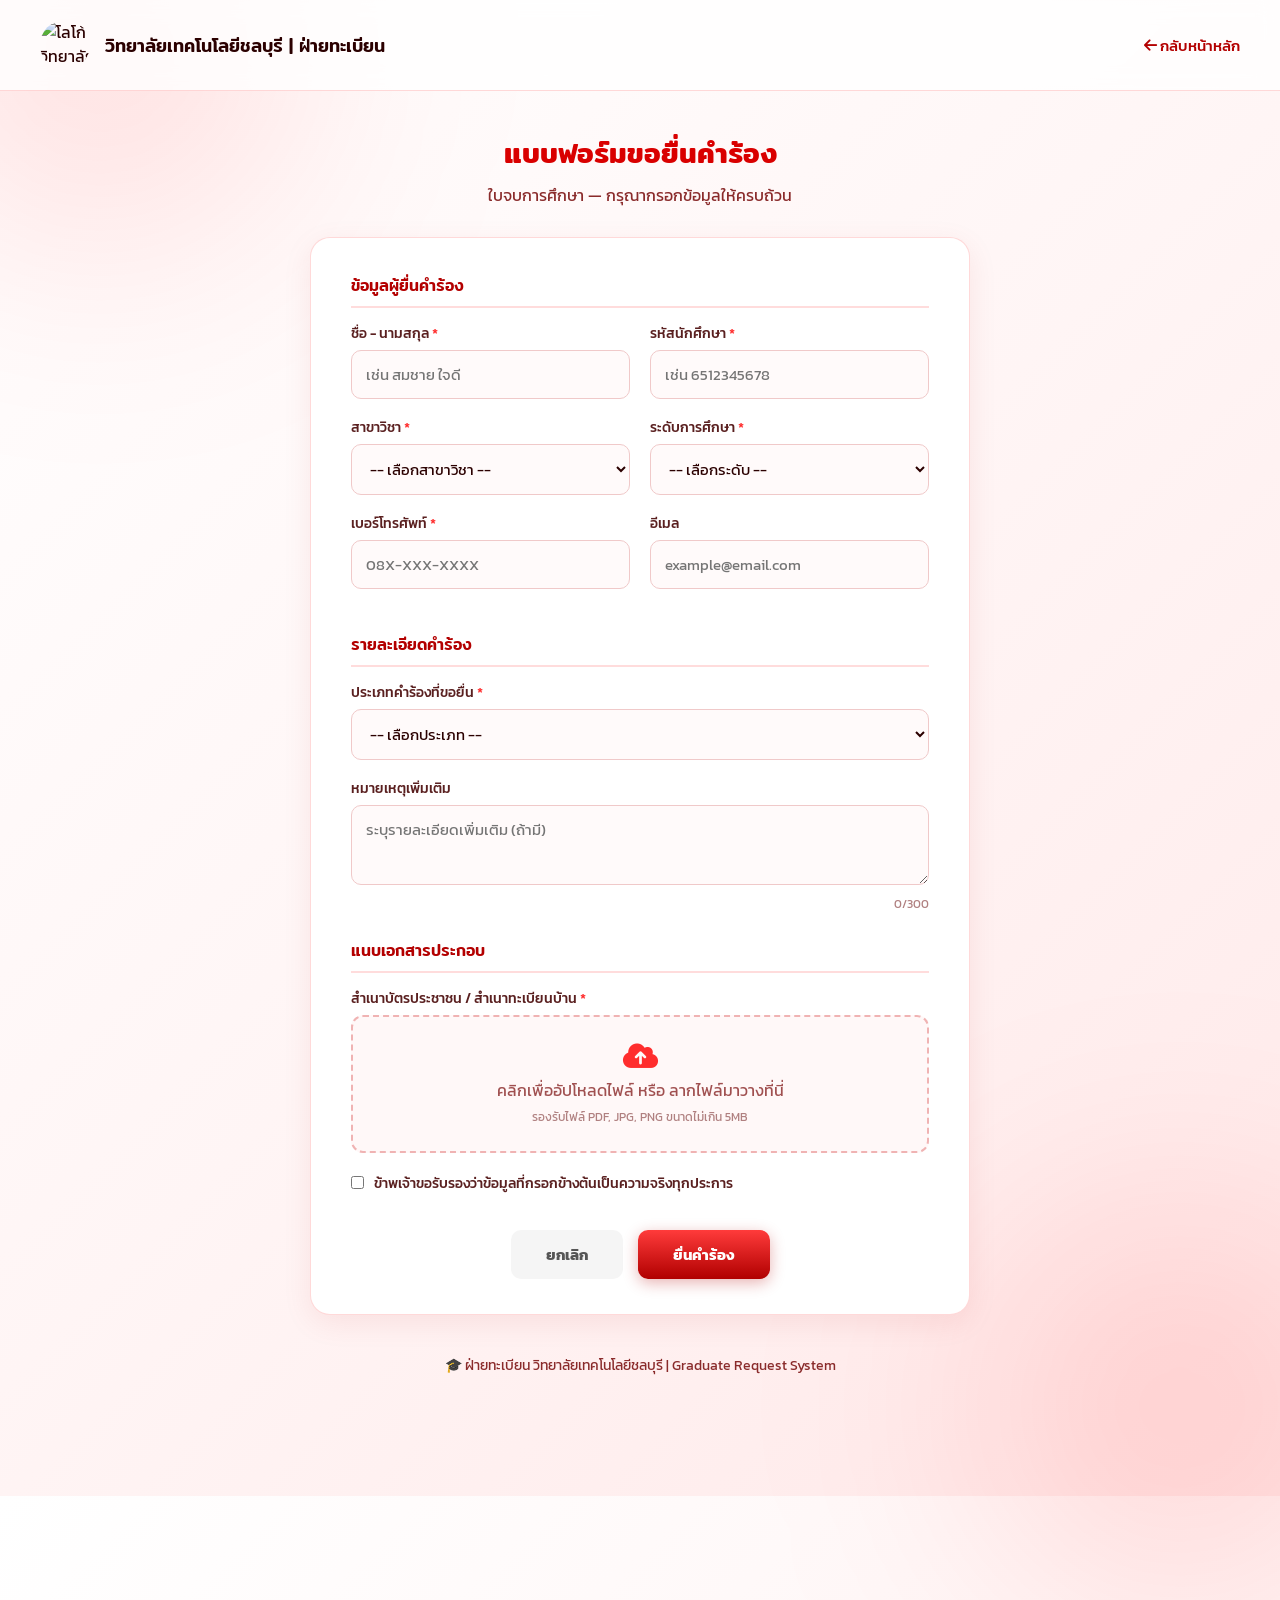
==== request.html @ 62e67296 "request.html" ====
<!DOCTYPE html>
<html lang="th">
<head>
<meta charset="UTF-8">
<meta name="viewport" content="width=device-width, initial-scale=1.0">
<title>แบบฟอร์มขอยื่นคำร้องใบจบการศึกษา</title>

<link rel="stylesheet"
href="https://cdnjs.cloudflare.com/ajax/libs/font-awesome/6.5.2/css/all.min.css">
<link rel="preconnect" href="https://fonts.googleapis.com">
<link rel="preconnect" href="https://fonts.gstatic.com" crossorigin>
<link href="https://fonts.googleapis.com/css2?family=Kanit:wght@300;400;500;600;700&family=Mitr:wght@400;500;600&display=swap" rel="stylesheet">

<style>
*{
    margin:0;
    padding:0;
    box-sizing:border-box;
    font-family: 'Kanit', 'Segoe UI', sans-serif;
}

body{
    background: linear-gradient(135deg,#ffffff,#fff5f5,#ffe9e9);
    min-height:100vh;
    color:#2b0000;
    overflow-x:hidden;
    position:relative;
}

body::before{
    content:"";
    position:absolute;
    width:400px;
    height:400px;
    background:rgba(255,0,0,0.12);
    border-radius:50%;
    top:-150px;
    left:-100px;
    filter: blur(120px);
    animation: blobMove1 12s ease-in-out infinite;
}

body::after{
    content:"";
    position:absolute;
    width:400px;
    height:400px;
    background:rgba(255,0,0,0.12);
    border-radius:50%;
    bottom:-150px;
    right:-100px;
    filter: blur(120px);
    animation: blobMove2 14s ease-in-out infinite;
}

@keyframes blobMove1{
    0%,100%{ transform: translate(0,0) scale(1); }
    50%{ transform: translate(60px,40px) scale(1.15); }
}

@keyframes blobMove2{
    0%,100%{ transform: translate(0,0) scale(1); }
    50%{ transform: translate(-50px,-30px) scale(1.1); }
}

@keyframes fadeInUp{
    from{ opacity:0; transform: translateY(20px); }
    to{ opacity:1; transform: translateY(0); }
}

@keyframes fadeIn{
    from{ opacity:0; }
    to{ opacity:1; }
}

@keyframes popIn{
    from{ opacity:0; transform: scale(0.85); }
    to{ opacity:1; transform: scale(1); }
}

@keyframes shake{
    10%,90%{ transform: translateX(-1px); }
    20%,80%{ transform: translateX(2px); }
    30%,50%,70%{ transform: translateX(-4px); }
    40%,60%{ transform: translateX(4px); }
}

.topbar{
    position:relative;
    z-index:1;
    display:flex;
    align-items:center;
    gap:15px;
    padding:20px 40px;
    background:#ffffffcc;
    border-bottom:1px solid rgba(255,0,0,0.15);
    backdrop-filter: blur(10px);
    animation: fadeIn 0.6s ease-out;
}

.topbar img{
    width:50px;
    height:50px;
    border-radius:50%;
    transition: transform 0.4s ease;
}

.topbar img:hover{
    transform: rotate(360deg);
}

.topbar h2{
    font-family:'Mitr', sans-serif;
    font-size:18px;
    font-weight:500;
    color:#2b0000;
}

.back-link{
    margin-left:auto;
    color:#b30000;
    text-decoration:none;
    font-weight:500;
    font-size:15px;
}

.back-link:hover{
    text-decoration:underline;
}

.container{
    position:relative;
    z-index:1;
    max-width:700px;
    margin:40px auto;
    padding:0 20px 60px;
}

.page-title{
    text-align:center;
    margin-bottom:30px;
    opacity:0;
    animation: fadeInUp 0.6s ease-out 0.1s forwards;
}

.page-title h1{
    font-family:'Mitr', sans-serif;
    font-size:28px;
    color:#d90000;
    font-weight:600;
}

.page-title p{
    color:#8a2b2b;
    margin-top:8px;
}

.form-card{
    background:#ffffff;
    border:1px solid rgba(255,0,0,0.15);
    border-radius:20px;
    padding:35px 40px;
    box-shadow:0 8px 30px rgba(179,0,0,0.08);
    opacity:0;
    animation: fadeInUp 0.6s ease-out 0.2s forwards;
}

.section-title{
    font-family:'Mitr', sans-serif;
    color:#b30000;
    font-size:16px;
    font-weight:500;
    margin:25px 0 15px;
    padding-bottom:8px;
    border-bottom:2px solid #ffdcdc;
}

.section-title:first-child{
    margin-top:0;
}

.form-group{
    margin-bottom:18px;
}

.form-row{
    display:flex;
    gap:20px;
}

.form-row .form-group{
    flex:1;
}

label{
    display:block;
    font-size:14px;
    color:#5a2020;
    margin-bottom:6px;
    font-weight:500;
}

label .required{
    color:#ff2d2d;
}

input[type="text"],
input[type="tel"],
input[type="email"],
select,
textarea{
    width:100%;
    padding:12px 14px;
    border-radius:10px;
    border:1px solid #f0c9c9;
    background:#fffafa;
    color:#2b0000;
    font-family:'Kanit', sans-serif;
    font-size:15px;
    outline:none;
    transition: border-color 0.2s, box-shadow 0.2s, transform 0.2s;
}

input:focus,
select:focus,
textarea:focus{
    border-color:#ff2d2d;
    box-shadow:0 0 0 3px rgba(255,45,45,0.12);
    transform: translateY(-1px);
}

textarea{
    resize:vertical;
    min-height:80px;
}

.upload-box{
    border:2px dashed #f0b3b3;
    border-radius:12px;
    padding:25px;
    text-align:center;
    color:#a05050;
    background:#fff8f8;
    cursor:pointer;
    transition:0.25s;
}

.upload-box:hover{
    border-color:#ff2d2d;
    background:#fff0f0;
    transform: translateY(-2px);
}

.upload-box i{
    font-size:28px;
    color:#ff2d2d;
    margin-bottom:8px;
    display:block;
}

.upload-hint{
    font-size:12px;
    color:#b08080;
    margin-top:6px;
}

.checkbox-row{
    display:flex;
    align-items:flex-start;
    gap:10px;
    margin-top:20px;
    font-size:14px;
    color:#5a2020;
}

.checkbox-row input{
    margin-top:3px;
}

.actions{
    display:flex;
    justify-content:center;
    gap:15px;
    margin-top:30px;
}

.btn{
    display:inline-block;
    padding:13px 35px;
    border-radius:10px;
    text-decoration:none;
    font-weight:bold;
    cursor:pointer;
    border:none;
    font-family:'Kanit', sans-serif;
    font-size:15px;
    position:relative;
    overflow:hidden;
    transition: transform 0.2s ease, box-shadow 0.2s ease;
}

.btn:hover{
    transform: translateY(-3px);
}

.btn:active{
    transform: translateY(0);
}

.ripple{
    position:absolute;
    border-radius:50%;
    background:rgba(255,255,255,0.55);
    transform:scale(0);
    animation: rippleEffect 0.6s ease-out;
    pointer-events:none;
}

@keyframes rippleEffect{
    to{ transform:scale(3); opacity:0; }
}

.btn-primary{
    background:linear-gradient(#ff3b3b,#b00000);
    color:white;
    box-shadow:0 4px 15px rgba(179,0,0,0.3);
}

.btn-secondary{
    background:#f5f5f5;
    color:#555;
}

.footer{
    position:relative;
    z-index:1;
    text-align:center;
    margin-top:40px;
    color:#8a2b2b;
    font-size:14px;
    padding-bottom:20px;
}

.error-msg{
    display:none;
    color:#ff2d2d;
    font-size:12.5px;
    margin-top:5px;
}

.form-group.invalid input,
.form-group.invalid select,
.form-group.invalid .upload-box{
    border-color:#ff2d2d;
    box-shadow:0 0 0 3px rgba(255,45,45,0.12);
    animation: shake 0.4s ease;
}

.form-group.invalid .error-msg{
    display:block;
}

.char-count{
    text-align:right;
    font-size:12px;
    color:#b08080;
    margin-top:4px;
}

.upload-box.has-file{
    border-style:solid;
    border-color:#2ecc71;
    background:#f3fff6;
}

.upload-box.has-file i{
    color:#2ecc71;
}

.file-name{
    margin-top:8px;
    font-size:13px;
    color:#2b0000;
    font-weight:500;
    word-break:break-all;
    animation: popIn 0.3s ease-out;
}

.file-name .remove-file{
    color:#ff2d2d;
    margin-left:8px;
    cursor:pointer;
    text-decoration:underline;
}

.btn-primary:disabled{
    opacity:0.5;
    cursor:not-allowed;
    box-shadow:none;
}

.modal-overlay{
    display:none;
    position:fixed;
    inset:0;
    background:rgba(43,0,0,0.45);
    z-index:10;
    align-items:center;
    justify-content:center;
}

.modal-overlay.show{
    display:flex;
}

.modal-box{
    background:#fff;
    border-radius:18px;
    padding:40px 35px;
    text-align:center;
    max-width:360px;
    width:90%;
    box-shadow:0 15px 40px rgba(0,0,0,0.25);
    animation: popIn 0.35s ease-out;
}

.modal-box i{
    font-size:50px;
    color:#2ecc71;
    margin-bottom:15px;
    animation: popIn 0.5s ease-out 0.1s backwards;
}

.modal-box h3{
    font-family:'Mitr', sans-serif;
    color:#2b0000;
    margin-bottom:8px;
}

.modal-box p{
    color:#7a4d4d;
    font-size:14px;
    margin-bottom:20px;
}
</style>
</head>
<body>

<div class="topbar">
    <img src="cmt-logo.png" alt="โลโก้วิทยาลัย">
    <h2>วิทยาลัยเทคโนโลยีชลบุรี | ฝ่ายทะเบียน</h2>
    <a href="index.html" class="back-link"><i class="fa-solid fa-arrow-left"></i> กลับหน้าหลัก</a>
</div>

<div class="container">

    <div class="page-title">
        <h1>แบบฟอร์มขอยื่นคำร้อง</h1>
        <p>ใบจบการศึกษา — กรุณากรอกข้อมูลให้ครบถ้วน</p>
    </div>

    <form class="form-card" id="requestForm" novalidate>

        <div class="section-title">ข้อมูลผู้ยื่นคำร้อง</div>

        <div class="form-row">
            <div class="form-group" id="group-fullname">
                <label>ชื่อ - นามสกุล <span class="required">*</span></label>
                <input type="text" id="fullname" placeholder="เช่น สมชาย ใจดี">
                <div class="error-msg">กรุณากรอกชื่อ-นามสกุล</div>
            </div>
            <div class="form-group" id="group-studentid">
                <label>รหัสนักศึกษา <span class="required">*</span></label>
                <input type="text" id="studentid" placeholder="เช่น 6512345678">
                <div class="error-msg">กรุณากรอกรหัสนักศึกษาให้ถูกต้อง (ตัวเลขเท่านั้น)</div>
            </div>
        </div>

        <div class="form-row">
            <div class="form-group" id="group-major">
                <label>สาขาวิชา <span class="required">*</span></label>
                <select id="major">
                    <option value="">-- เลือกสาขาวิชา --</option>
                    <option>คอมพิวเตอร์ธุรกิจ</option>
                    <option>การบัญชี</option>
                    <option>ช่างยนต์</option>
                    <option>ช่างไฟฟ้ากำลัง</option>
                    <option>อื่นๆ</option>
                </select>
                <div class="error-msg">กรุณาเลือกสาขาวิชา</div>
            </div>
            <div class="form-group" id="group-level">
                <label>ระดับการศึกษา <span class="required">*</span></label>
                <select id="level">
                    <option value="">-- เลือกระดับ --</option>
                    <option>ปวช.</option>
                    <option>ปวส.</option>
                </select>
                <div class="error-msg">กรุณาเลือกระดับการศึกษา</div>
            </div>
        </div>

        <div class="form-row">
            <div class="form-group" id="group-phone">
                <label>เบอร์โทรศัพท์ <span class="required">*</span></label>
                <input type="tel" id="phone" placeholder="08X-XXX-XXXX">
                <div class="error-msg">กรุณากรอกเบอร์โทรศัพท์ 10 หลักให้ถูกต้อง</div>
            </div>
            <div class="form-group" id="group-email">
                <label>อีเมล</label>
                <input type="email" id="email" placeholder="example@email.com">
                <div class="error-msg">รูปแบบอีเมลไม่ถูกต้อง</div>
            </div>
        </div>

        <div class="section-title">รายละเอียดคำร้อง</div>

        <div class="form-group" id="group-type">
            <label>ประเภทคำร้องที่ขอยื่น <span class="required">*</span></label>
            <select id="reqtype">
                <option value="">-- เลือกประเภท --</option>
                <option>ขอใบรับรองสำเร็จการศึกษา</option>
                <option>ขอใบประกาศนียบัตร (ฉบับจริง)</option>
                <option>ขอใบแทนใบประกาศนียบัตร (กรณีสูญหาย)</option>
                <option>ขอใบระเบียนผลการเรียน (Transcript)</option>
            </select>
            <div class="error-msg">กรุณาเลือกประเภทคำร้อง</div>
        </div>

        <div class="form-group">
            <label>หมายเหตุเพิ่มเติม</label>
            <textarea id="note" maxlength="300" placeholder="ระบุรายละเอียดเพิ่มเติม (ถ้ามี)"></textarea>
            <div class="char-count"><span id="noteCount">0</span>/300</div>
        </div>

        <div class="section-title">แนบเอกสารประกอบ</div>

        <div class="form-group" id="group-file">
            <label>สำเนาบัตรประชาชน / สำเนาทะเบียนบ้าน <span class="required">*</span></label>
            <div class="upload-box" id="uploadBox">
                <i class="fa-solid fa-cloud-arrow-up"></i>
                <span id="uploadLabel">คลิกเพื่ออัปโหลดไฟล์ หรือ ลากไฟล์มาวางที่นี่</span>
                <div class="upload-hint">รองรับไฟล์ PDF, JPG, PNG ขนาดไม่เกิน 5MB</div>
                <div class="file-name" id="fileName" style="display:none;"></div>
            </div>
            <input type="file" id="fileInput" accept=".pdf,.jpg,.jpeg,.png" hidden>
            <div class="error-msg">กรุณาแนบไฟล์เอกสาร (PDF/JPG/PNG ไม่เกิน 5MB)</div>
        </div>

        <div class="checkbox-row">
            <input type="checkbox" id="confirm">
            <label for="confirm">ข้าพเจ้าขอรับรองว่าข้อมูลที่กรอกข้างต้นเป็นความจริงทุกประการ</label>
        </div>

        <div class="actions">
            <button type="button" class="btn btn-secondary" id="resetBtn">ยกเลิก</button>
            <button type="submit" class="btn btn-primary" id="submitBtn">ยื่นคำร้อง</button>
        </div>

    </form>

    <div class="footer">
        🎓 ฝ่ายทะเบียน วิทยาลัยเทคโนโลยีชลบุรี | Graduate Request System
    </div>

</div>

<div class="modal-overlay" id="successModal">
    <div class="modal-box">
        <i class="fa-solid fa-circle-check"></i>
        <h3>ยื่นคำร้องสำเร็จ!</h3>
        <p id="modalText">ระบบได้รับคำร้องของคุณเรียบร้อยแล้ว เจ้าหน้าที่จะดำเนินการตรวจสอบต่อไป</p>
        <button type="button" class="btn btn-primary" id="modalCloseBtn">ตกลง</button>
    </div>
</div>

<script>
document.addEventListener('DOMContentLoaded', function () {

    const form         = document.getElementById('requestForm');
    const fileInput     = document.getElementById('fileInput');
    const uploadBox      = document.getElementById('uploadBox');
    const uploadLabel    = document.getElementById('uploadLabel');
    const fileNameBox    = document.getElementById('fileName');
    const noteField       = document.getElementById('note');
    const noteCount       = document.getElementById('noteCount');
    const submitBtn       = document.getElementById('submitBtn');
    const resetBtn        = document.getElementById('resetBtn');
    const successModal    = document.getElementById('successModal');
    const modalCloseBtn   = document.getElementById('modalCloseBtn');
    const modalText       = document.getElementById('modalText');

    let selectedFile = null;

    /* ---------- ตัวนับตัวอักษรของหมายเหตุ ---------- */
    noteField.addEventListener('input', function () {
        noteCount.textContent = noteField.value.length;
    });

    /* ---------- คลิกที่กล่องเพื่อเลือกไฟล์ ---------- */
    uploadBox.addEventListener('click', function () {
        fileInput.click();
    });

    /* ---------- รองรับการลากไฟล์มาวาง (Drag & Drop) ---------- */
    uploadBox.addEventListener('dragover', function (e) {
        e.preventDefault();
        uploadBox.style.background = '#fff0f0';
    });

    uploadBox.addEventListener('dragleave', function () {
        uploadBox.style.background = '';
    });

    uploadBox.addEventListener('drop', function (e) {
        e.preventDefault();
        uploadBox.style.background = '';
        if (e.dataTransfer.files.length) {
            handleFile(e.dataTransfer.files[0]);
        }
    });

    fileInput.addEventListener('change', function () {
        if (fileInput.files.length) {
            handleFile(fileInput.files[0]);
        }
    });

    function handleFile(file) {
        const allowedTypes = ['application/pdf', 'image/jpeg', 'image/png'];
        const maxSize = 5 * 1024 * 1024; // 5MB

        if (!allowedTypes.includes(file.type)) {
            alert('รองรับเฉพาะไฟล์ PDF, JPG, PNG เท่านั้น');
            fileInput.value = '';
            return;
        }
        if (file.size > maxSize) {
            alert('ขนาดไฟล์ต้องไม่เกิน 5MB');
            fileInput.value = '';
            return;
        }

        selectedFile = file;
        uploadBox.classList.add('has-file');
        uploadLabel.style.display = 'none';
        fileNameBox.style.display = 'block';
        fileNameBox.innerHTML =
            '<i class="fa-solid fa-file-circle-check"></i> ' + file.name +
            ' (' + (file.size / 1024).toFixed(0) + ' KB)' +
            ' <span class="remove-file" id="removeFile">ลบไฟล์</span>';

        document.getElementById('removeFile').addEventListener('click', function (e) {
            e.stopPropagation();
            removeFile();
        });

        clearError('group-file');
    }

    function removeFile() {
        selectedFile = null;
        fileInput.value = '';
        uploadBox.classList.remove('has-file');
        uploadLabel.style.display = 'inline';
        fileNameBox.style.display = 'none';
        fileNameBox.innerHTML = '';
    }

    /* ---------- ฟังก์ชันช่วยแสดง/ล้าง error ---------- */
    function showError(groupId) {
        document.getElementById(groupId).classList.add('invalid');
    }

    function clearError(groupId) {
        document.getElementById(groupId).classList.remove('invalid');
    }

    /* ---------- Validation แบบ real-time เมื่อพิมพ์ ---------- */
    ['fullname', 'studentid', 'phone', 'email'].forEach(function (id) {
        document.getElementById(id).addEventListener('input', function () {
            clearError('group-' + id);
        });
    });
    ['major', 'level', 'reqtype'].forEach(function (id) {
        document.getElementById(id).addEventListener('change', function () {
            clearError('group-' + id);
        });
    });

    /* ---------- ตรวจสอบข้อมูลก่อนส่งฟอร์ม ---------- */
    form.addEventListener('submit', function (e) {
        e.preventDefault();
        let isValid = true;

        const fullname  = document.getElementById('fullname').value.trim();
        const studentid = document.getElementById('studentid').value.trim();
        const major     = document.getElementById('major').value;
        const level     = document.getElementById('level').value;
        const phone     = document.getElementById('phone').value.trim();
        const email     = document.getElementById('email').value.trim();
        const reqtype   = document.getElementById('reqtype').value;
        const confirmChecked = document.getElementById('confirm').checked;

        if (fullname === '') { showError('group-fullname'); isValid = false; }
        else clearError('group-fullname');

        if (!/^[0-9]{5,10}$/.test(studentid)) { showError('group-studentid'); isValid = false; }
        else clearError('group-studentid');

        if (major === '') { showError('group-major'); isValid = false; }
        else clearError('group-major');

        if (level === '') { showError('group-level'); isValid = false; }
        else clearError('group-level');

        if (!/^0[0-9]{9}$/.test(phone.replace(/-/g, ''))) { showError('group-phone'); isValid = false; }
        else clearError('group-phone');

        if (email !== '' && !/^[^\s@]+@[^\s@]+\.[^\s@]+$/.test(email)) { showError('group-email'); isValid = false; }
        else clearError('group-email');

        if (reqtype === '') { showError('group-type'); isValid = false; }
        else clearError('group-type');

        if (!selectedFile) { showError('group-file'); isValid = false; }
        else clearError('group-file');

        if (!confirmChecked) {
            alert('กรุณายืนยันว่าข้อมูลที่กรอกเป็นความจริง');
            isValid = false;
        }

        if (!isValid) {
            const firstError = document.querySelector('.form-group.invalid');
            if (firstError) {
                firstError.scrollIntoView({ behavior: 'smooth', block: 'center' });
            }
            return;
        }

        /* ---------- จำลองการส่งข้อมูล (ยังไม่เชื่อมกับฐานข้อมูลจริง) ---------- */
        const refNumber = 'REQ' + Date.now().toString().slice(-8);
        modalText.textContent =
            'ระบบได้รับคำร้องของคุณ ' + fullname + ' เรียบร้อยแล้ว หมายเลขคำร้อง: ' + refNumber;
        successModal.classList.add('show');
    });

    modalCloseBtn.addEventListener('click', function () {
        successModal.classList.remove('show');
        form.reset();
        removeFile();
        noteCount.textContent = '0';
        document.querySelectorAll('.form-group').forEach(function (g) {
            g.classList.remove('invalid');
        });
    });

    resetBtn.addEventListener('click', function () {
        form.reset();
        removeFile();
        noteCount.textContent = '0';
        document.querySelectorAll('.form-group').forEach(function (g) {
            g.classList.remove('invalid');
        });
    });

    /* ---------- เอฟเฟกต์ ripple ตอนคลิกปุ่ม ---------- */
    document.querySelectorAll('.btn').forEach(function (btn) {
        btn.addEventListener('click', function (e) {
            const rect = btn.getBoundingClientRect();
            const ripple = document.createElement('span');
            const size = Math.max(rect.width, rect.height);
            ripple.className = 'ripple';
            ripple.style.width = ripple.style.height = size + 'px';
            ripple.style.left = (e.clientX - rect.left - size / 2) + 'px';
            ripple.style.top  = (e.clientY - rect.top - size / 2) + 'px';
            btn.appendChild(ripple);
            setTimeout(function () { ripple.remove(); }, 600);
        });
    });

});
</script>

</body>
</html>
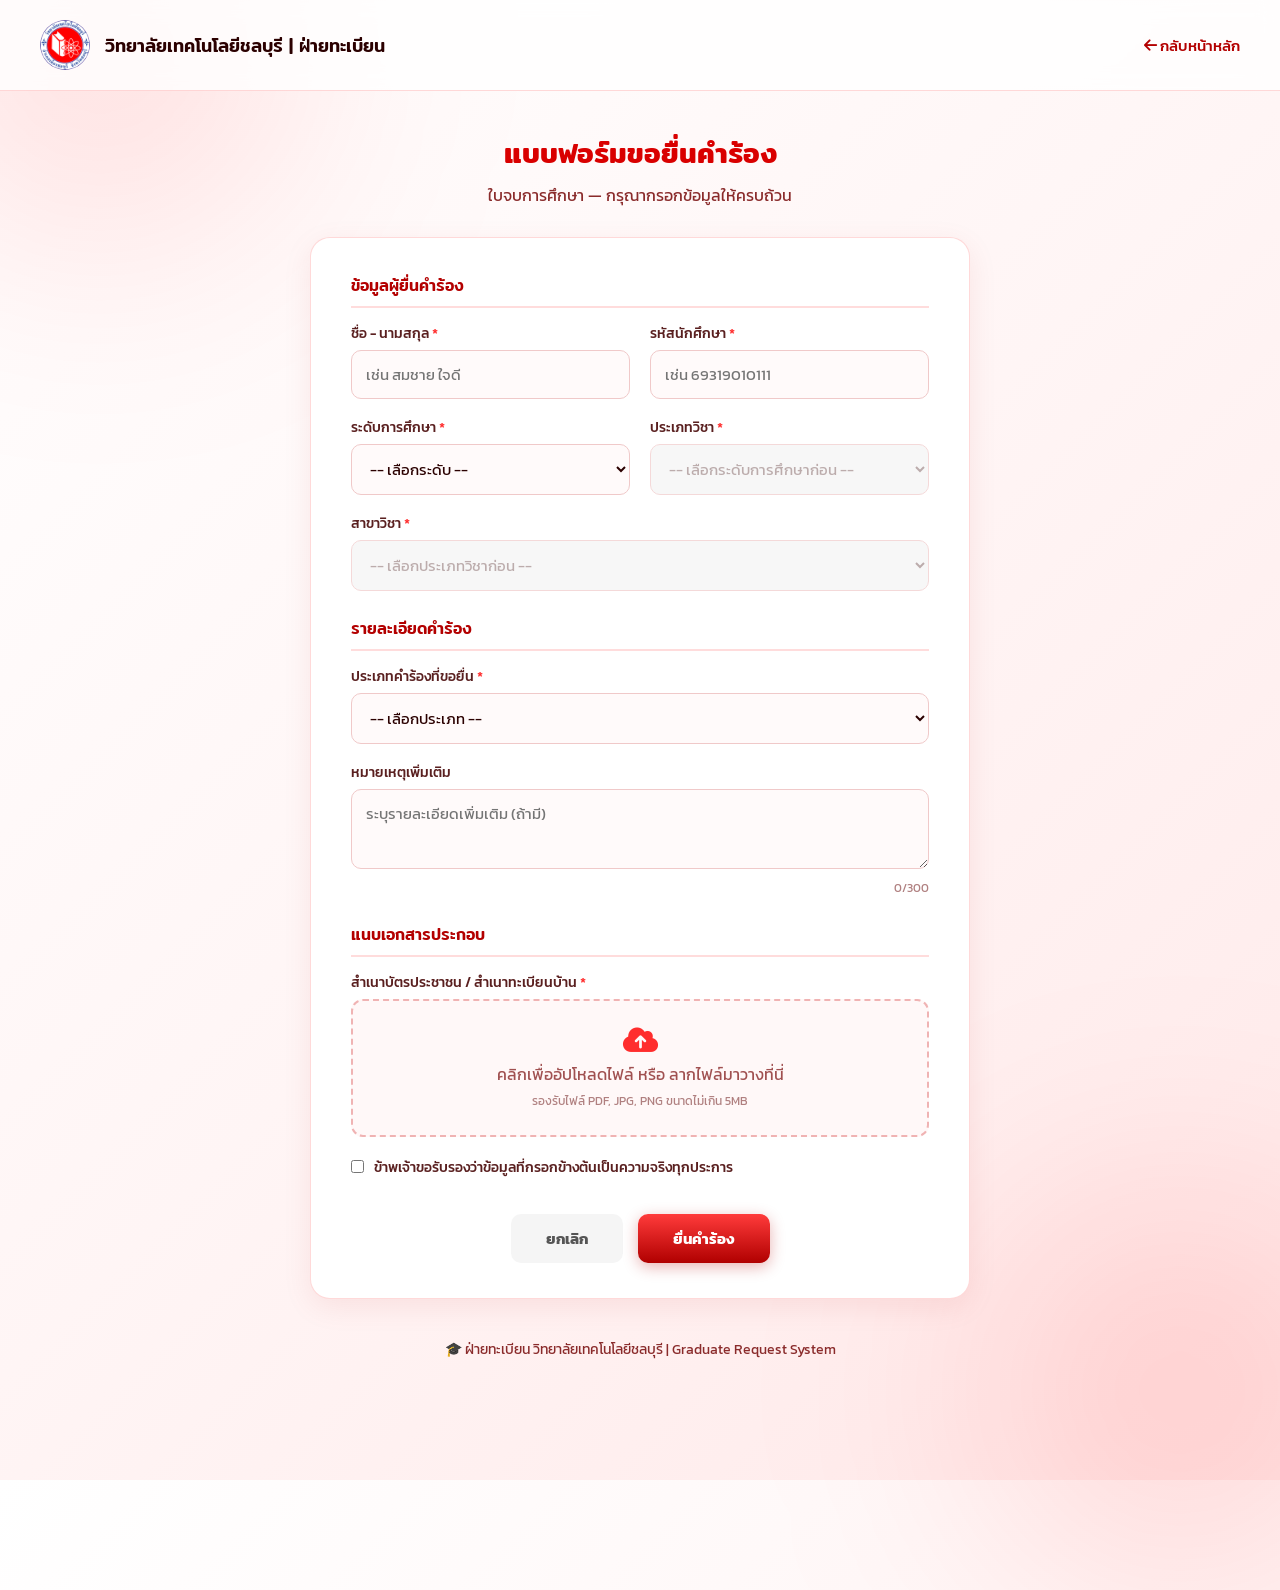
==== commit da839f7d: "request.html" ====
--- a/request.html
+++ b/request.html
@@ -229,6 +229,12 @@
     transform: translateY(-1px);
 }
 
+select:disabled{
+    background:#f4f4f4;
+    color:#a08a8a;
+    cursor:not-allowed;
+}
+
 textarea{
     resize:vertical;
     min-height:80px;
@@ -471,24 +477,12 @@
             </div>
             <div class="form-group" id="group-studentid">
                 <label>รหัสนักศึกษา <span class="required">*</span></label>
-                <input type="text" id="studentid" placeholder="เช่น 6512345678">
-                <div class="error-msg">กรุณากรอกรหัสนักศึกษาให้ถูกต้อง (ตัวเลขเท่านั้น)</div>
+                <input type="text" id="studentid" placeholder="เช่น 69319010111" maxlength="11">
+                <div class="error-msg">กรุณากรอกรหัสนักศึกษาให้ถูกต้อง (ตัวเลข 11 หลัก)</div>
             </div>
         </div>
 
         <div class="form-row">
-            <div class="form-group" id="group-major">
-                <label>สาขาวิชา <span class="required">*</span></label>
-                <select id="major">
-                    <option value="">-- เลือกสาขาวิชา --</option>
-                    <option>คอมพิวเตอร์ธุรกิจ</option>
-                    <option>การบัญชี</option>
-                    <option>ช่างยนต์</option>
-                    <option>ช่างไฟฟ้ากำลัง</option>
-                    <option>อื่นๆ</option>
-                </select>
-                <div class="error-msg">กรุณาเลือกสาขาวิชา</div>
-            </div>
             <div class="form-group" id="group-level">
                 <label>ระดับการศึกษา <span class="required">*</span></label>
                 <select id="level">
@@ -498,19 +492,21 @@
                 </select>
                 <div class="error-msg">กรุณาเลือกระดับการศึกษา</div>
             </div>
+            <div class="form-group" id="group-category">
+                <label>ประเภทวิชา <span class="required">*</span></label>
+                <select id="category" disabled>
+                    <option value="">-- เลือกระดับการศึกษาก่อน --</option>
+                </select>
+                <div class="error-msg">กรุณาเลือกประเภทวิชา</div>
+            </div>
         </div>
 
-        <div class="form-row">
-            <div class="form-group" id="group-phone">
-                <label>เบอร์โทรศัพท์ <span class="required">*</span></label>
-                <input type="tel" id="phone" placeholder="08X-XXX-XXXX">
-                <div class="error-msg">กรุณากรอกเบอร์โทรศัพท์ 10 หลักให้ถูกต้อง</div>
-            </div>
-            <div class="form-group" id="group-email">
-                <label>อีเมล</label>
-                <input type="email" id="email" placeholder="example@email.com">
-                <div class="error-msg">รูปแบบอีเมลไม่ถูกต้อง</div>
-            </div>
+        <div class="form-group" id="group-major">
+            <label>สาขาวิชา <span class="required">*</span></label>
+            <select id="major" disabled>
+                <option value="">-- เลือกประเภทวิชาก่อน --</option>
+            </select>
+            <div class="error-msg">กรุณาเลือกสาขาวิชา</div>
         </div>
 
         <div class="section-title">รายละเอียดคำร้อง</div>
@@ -590,7 +586,133 @@
     const modalCloseBtn   = document.getElementById('modalCloseBtn');
     const modalText       = document.getElementById('modalText');
 
+    const levelSelect     = document.getElementById('level');
+    const categorySelect  = document.getElementById('category');
+    const majorSelect     = document.getElementById('major');
+
     let selectedFile = null;
+
+    /* ---------- โครงสร้างข้อมูล ระดับ -> ประเภทวิชา -> สาขาวิชา ---------- */
+    const majorData = {
+        'ปวช.': {
+            'บริหารธุรกิจ': [
+                'สาขาวิชาบัญชี',
+                'สาขาวิชาการตลาด',
+                'สาขาวิชาธุรกิจค้าปลีก',
+                'สาขาวิชาภาษาต่างประเทศ'
+            ],
+            'ช่างอุตสาหกรรม': [
+                'สาขาวิชาช่างยนต์ (ภาคปกติ)',
+                'สาขาวิชาช่างไฟฟ้ากำลัง (ภาคปกติ)',
+                'สาขาวิชาช่างอิเล็กทรอนิกส์ (ภาคปกติ)',
+                'สาขาวิชาเมคคาทรอนิกส์ (ภาคปกติ)',
+                'สาขาวิชายานยนต์ไฟฟ้า (ภาคปกติ)'
+            ],
+            'อุตสาหกรรมท่องเที่ยว': [
+                'สาขาวิชาการท่องเที่ยว (ภาคปกติ, ทวิภาคี)'
+            ],
+            'อุตสาหกรรมดิจิทัล และเทคโนโลยีสารสนเทศ': [
+                'สาขาวิชาเทคโนโลยีธุรกิจดิจิทัล (ภาคปกติ, บ่าย)'
+            ],
+            'อุตสาหกรรมโลจิสติกส์': [
+                'สาขาวิชาโลจิสติกส์ (ภาคปกติ)'
+            ],
+            'หลักสูตรสองภาษา (BP)': [
+                'สาขาวิชาภาษาต่างประเทศ (ภาคปกติ)'
+            ]
+        },
+        'ปวส.': {
+            'บริหารธุรกิจ': [
+                'สาขาวิชาบัญชี',
+                'สาขาวิชาการตลาด',
+                'สาขาธุรกิจการค้าระหว่างประเทศ',
+                'สาขาการจัดการธุรกิจค้าปลีก',
+                'สาขาวิชาการจัดการธุรกิจ'
+            ],
+            'ช่างอุตสาหกรรม': [
+                'สาขาวิชาช่างไฟฟ้ากำลัง (ภาคปกติ, ทวิภาคี, บ่าย)',
+                'สาขาวิชาเมคคาทรอนิกส์ (ภาคปกติ)',
+                'สาขาวิชาเทคนิคเครื่องกล (ภาคปกติ, ทวิภาคี, บ่าย)',
+                'สาขาวิชาเทคนิคอุตสาหกรรม (ภาคปกติ, บ่าย)',
+                'สาขาวิชาเทคโนโลยีบริการยานยนต์ (ภาคทวิภาคี)',
+                'สาขาวิชาเทคนิคยานยนต์ไฟฟ้า (ภาคปกติ)'
+            ],
+            'อุตสาหกรรมท่องเที่ยว': [
+                'สาขาวิชาการท่องเที่ยว (ภาคปกติ)',
+                'สาขาวิชาการโรงแรม (ภาคปกติ)',
+                'สาขาวิชาไมซ์และอีเวนต์ (ภาคปกติ)'
+            ],
+            'อุตสาหกรรมดิจิทัล และเทคโนโลยีสารสนเทศ': [
+                'สาขาวิชาเทคโนโลยีธุรกิจดิจิทัล (ภาคปกติ, บ่าย)',
+                'สาขาวิชาเทคโนโลยีคอมพิวเตอร์ (ภาคปกติ)',
+                'สาขาวิชาเทคโนโลยีสารสนเทศ (ภาคปกติ, ทวิภาคี)'
+            ],
+            'อุตสาหกรรมโลจิสติกส์': [
+                'สาขาวิชาการจัดการโลจิสติกส์และซัพพลายเชน (ภาคปกติ, ทวิภาคี, บ่าย)'
+            ],
+            'หลักสูตรสองภาษา (BP)': [
+                'สาขาธุรกิจการค้าระหว่างประเทศ (ภาคปกติ)'
+            ]
+        }
+    };
+
+    /* ---------- เมื่อเลือกระดับการศึกษา ให้เติมตัวเลือก "ประเภทวิชา" ---------- */
+    levelSelect.addEventListener('change', function () {
+        const level = levelSelect.value;
+
+        categorySelect.innerHTML = '';
+        majorSelect.innerHTML = '';
+
+        if (level && majorData[level]) {
+            categorySelect.disabled = false;
+            categorySelect.innerHTML = '<option value="">-- เลือกประเภทวิชา --</option>';
+            Object.keys(majorData[level]).forEach(function (cat) {
+                const opt = document.createElement('option');
+                opt.value = cat;
+                opt.textContent = cat;
+                categorySelect.appendChild(opt);
+            });
+        } else {
+            categorySelect.disabled = true;
+            categorySelect.innerHTML = '<option value="">-- เลือกระดับการศึกษาก่อน --</option>';
+        }
+
+        majorSelect.disabled = true;
+        majorSelect.innerHTML = '<option value="">-- เลือกประเภทวิชาก่อน --</option>';
+
+        clearError('group-level');
+        clearError('group-category');
+        clearError('group-major');
+    });
+
+    /* ---------- เมื่อเลือกประเภทวิชา ให้เติมตัวเลือก "สาขาวิชา" ---------- */
+    categorySelect.addEventListener('change', function () {
+        const level = levelSelect.value;
+        const category = categorySelect.value;
+
+        majorSelect.innerHTML = '';
+
+        if (level && category && majorData[level] && majorData[level][category]) {
+            majorSelect.disabled = false;
+            majorSelect.innerHTML = '<option value="">-- เลือกสาขาวิชา --</option>';
+            majorData[level][category].forEach(function (m) {
+                const opt = document.createElement('option');
+                opt.value = m;
+                opt.textContent = m;
+                majorSelect.appendChild(opt);
+            });
+        } else {
+            majorSelect.disabled = true;
+            majorSelect.innerHTML = '<option value="">-- เลือกประเภทวิชาก่อน --</option>';
+        }
+
+        clearError('group-category');
+        clearError('group-major');
+    });
+
+    majorSelect.addEventListener('change', function () {
+        clearError('group-major');
+    });
 
     /* ---------- ตัวนับตัวอักษรของหมายเหตุ ---------- */
     noteField.addEventListener('input', function () {
@@ -682,7 +804,7 @@
             clearError('group-' + id);
         });
     });
-    ['major', 'level', 'reqtype'].forEach(function (id) {
+    ['reqtype'].forEach(function (id) {
         document.getElementById(id).addEventListener('change', function () {
             clearError('group-' + id);
         });
@@ -695,8 +817,9 @@
 
         const fullname  = document.getElementById('fullname').value.trim();
         const studentid = document.getElementById('studentid').value.trim();
-        const major     = document.getElementById('major').value;
-        const level     = document.getElementById('level').value;
+        const level     = levelSelect.value;
+        const category  = categorySelect.value;
+        const major     = majorSelect.value;
         const phone     = document.getElementById('phone').value.trim();
         const email     = document.getElementById('email').value.trim();
         const reqtype   = document.getElementById('reqtype').value;
@@ -705,14 +828,17 @@
         if (fullname === '') { showError('group-fullname'); isValid = false; }
         else clearError('group-fullname');
 
-        if (!/^[0-9]{5,10}$/.test(studentid)) { showError('group-studentid'); isValid = false; }
+        if (!/^[0-9]{11}$/.test(studentid)) { showError('group-studentid'); isValid = false; }
         else clearError('group-studentid');
+
+        if (level === '') { showError('group-level'); isValid = false; }
+        else clearError('group-level');
+
+        if (category === '') { showError('group-category'); isValid = false; }
+        else clearError('group-category');
 
         if (major === '') { showError('group-major'); isValid = false; }
         else clearError('group-major');
-
-        if (level === '') { showError('group-level'); isValid = false; }
-        else clearError('group-level');
 
         if (!/^0[0-9]{9}$/.test(phone.replace(/-/g, ''))) { showError('group-phone'); isValid = false; }
         else clearError('group-phone');
@@ -739,11 +865,53 @@
             return;
         }
 
-        /* ---------- จำลองการส่งข้อมูล (ยังไม่เชื่อมกับฐานข้อมูลจริง) ---------- */
-        const refNumber = 'REQ' + Date.now().toString().slice(-8);
-        modalText.textContent =
-            'ระบบได้รับคำร้องของคุณ ' + fullname + ' เรียบร้อยแล้ว หมายเลขคำร้อง: ' + refNumber;
-        successModal.classList.add('show');
+        /* ---------- ส่งข้อมูลจริงไปที่ submit_request.php ---------- */
+        const formData = new FormData();
+        formData.append('fullname', fullname);
+        formData.append('studentid', studentid);
+        formData.append('level', level);
+        formData.append('category', category);
+        formData.append('major', major);
+        formData.append('phone', phone);
+        formData.append('email', email);
+        formData.append('reqtype', reqtype);
+        formData.append('note', noteField.value.trim());
+        formData.append('confirm', confirmChecked ? '1' : '0');
+        formData.append('file', selectedFile);
+
+        submitBtn.disabled = true;
+        submitBtn.textContent = 'กำลังส่งคำร้อง...';
+
+        fetch('submit_request.php', {
+            method: 'POST',
+            body: formData
+        })
+            .then(function (res) { return res.json(); })
+            .then(function (data) {
+                submitBtn.disabled = false;
+                submitBtn.textContent = 'ยื่นคำร้อง';
+
+                if (data.success) {
+                    modalText.textContent = data.message;
+                    successModal.classList.add('show');
+                } else if (data.errors) {
+                    // แสดง error รายฟิลด์ที่เซิร์ฟเวอร์ตรวจพบ
+                    Object.keys(data.errors).forEach(function (field) {
+                        const groupId = 'group-' + field;
+                        if (document.getElementById(groupId)) {
+                            showError(groupId);
+                        }
+                    });
+                    alert(Object.values(data.errors).join('\n'));
+                } else {
+                    alert(data.message || 'เกิดข้อผิดพลาด กรุณาลองใหม่อีกครั้ง');
+                }
+            })
+            .catch(function () {
+                submitBtn.disabled = false;
+                submitBtn.textContent = 'ยื่นคำร้อง';
+                alert('ไม่สามารถเชื่อมต่อเซิร์ฟเวอร์ได้ กรุณาลองใหม่อีกครั้ง');
+            });
     });
 
     modalCloseBtn.addEventListener('click', function () {
@@ -751,6 +919,10 @@
         form.reset();
         removeFile();
         noteCount.textContent = '0';
+        categorySelect.disabled = true;
+        categorySelect.innerHTML = '<option value="">-- เลือกระดับการศึกษาก่อน --</option>';
+        majorSelect.disabled = true;
+        majorSelect.innerHTML = '<option value="">-- เลือกประเภทวิชาก่อน --</option>';
         document.querySelectorAll('.form-group').forEach(function (g) {
             g.classList.remove('invalid');
         });
@@ -760,6 +932,10 @@
         form.reset();
         removeFile();
         noteCount.textContent = '0';
+        categorySelect.disabled = true;
+        categorySelect.innerHTML = '<option value="">-- เลือกระดับการศึกษาก่อน --</option>';
+        majorSelect.disabled = true;
+        majorSelect.innerHTML = '<option value="">-- เลือกประเภทวิชาก่อน --</option>';
         document.querySelectorAll('.form-group').forEach(function (g) {
             g.classList.remove('invalid');
         });
